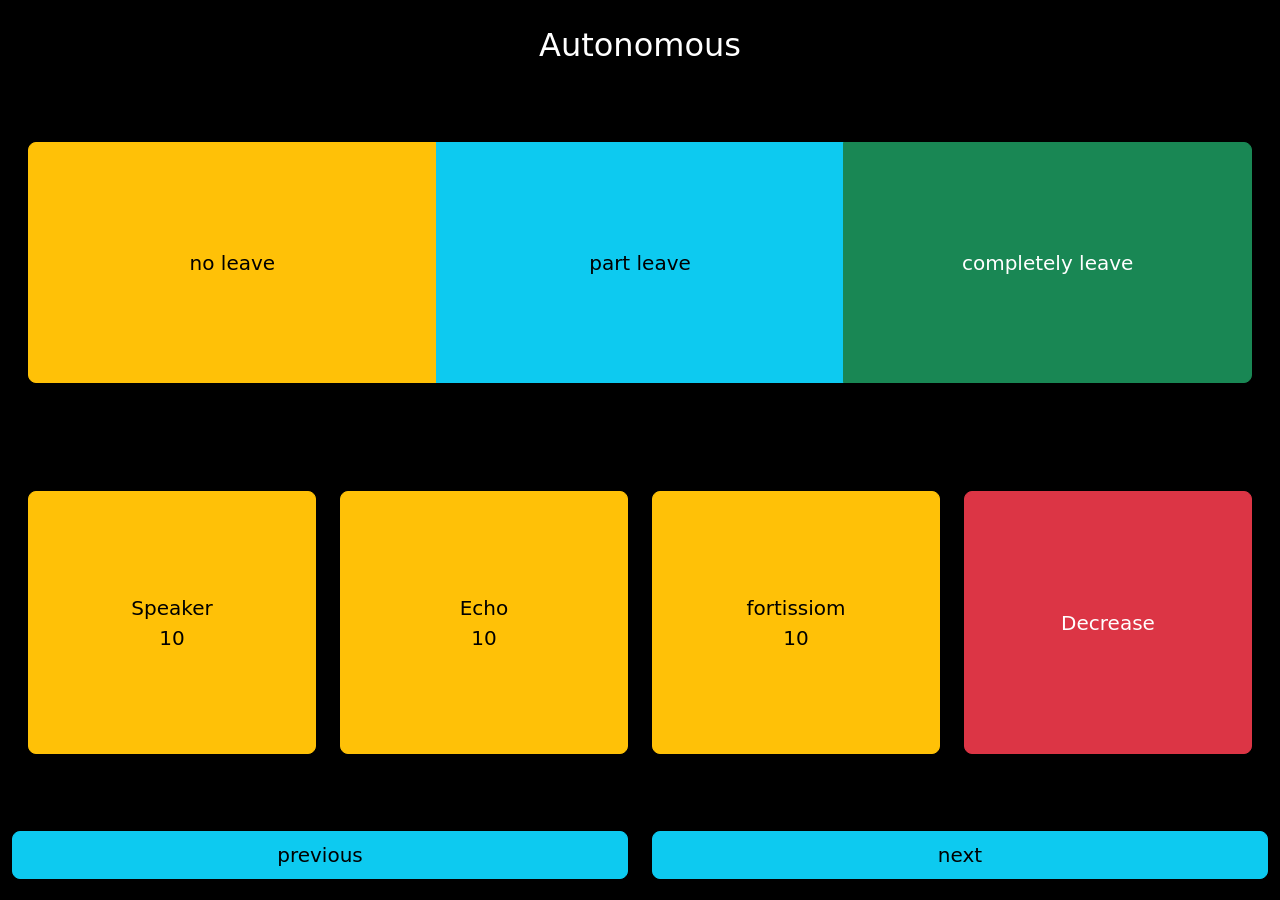
==== index.html @ 08e3e9cc "add leave field" ====
<!doctype html>
<html lang="en">

<head>
    <meta charset="utf-8">
    <meta name="viewport" content="width=device-width, initial-scale=1">
    <title>Bootstrap demo</title>
    <link href="https://cdn.jsdelivr.net/npm/bootstrap@5.3.3/dist/css/bootstrap.min.css" rel="stylesheet"
        integrity="sha384-QWTKZyjpPEjISv5WaRU9OFeRpok6YctnYmDr5pNlyT2bRjXh0JMhjY6hW+ALEwIH" crossorigin="anonymous">

    <link href="styles/main.css" rel="stylesheet">
</head>

<body>
    <div class="container-fluid text-center vh-100">
        <div class="row align-items-center" style="height: 10%;">
            <div class="head col">Autonomous</div>
        </div>

        <div class="row  px-3" style="height: 80%; ">
            <div class="input-div col-12">
                <div class="count-btn btn-group w-100" role="group" aria-label="Basic example">
                    <button type="button" class="btn btn-warning btn-lg">no leave</button>
                    <button type="button" class="btn btn-info btn-lg">part leave</button>
                    <button type="button" class="btn btn-success btn-lg">completely leave</button>
                </div>

            </div>
            <div class="input-div col-6 col-sm-3">
                <button type="button" class="count-btn btn btn-warning btn-lg btn-block m-auto ">
                    <div>Speaker</div>
                    <div>10</div>
                </button>

            </div>
            <div class="input-div col-6 col-sm-3">
                <button type="button" class="count-btn btn btn-warning btn-lg btn-block m-auto ">
                    <div>Echo</div>
                    <div>10</div>
                </button>

            </div>
            <div class="input-div col-6 col-sm-3">
                <button type="button" class="count-btn btn btn-warning btn-lg btn-block m-auto ">
                    <div>fortissiom</div>
                    <div>10</div>
                </button>

            </div>
            <div class="input-div col-6 col-sm-3 align-self:bottom">
                <button type="button" class="count-btn btn btn-danger btn-lg btn-block m-auto ">
                    <div>Decrease</div>
                </button>

            </div>
        </div>
        <div class="row align-items-center" style="height: 10%;">
            <div class="col-6">
                <button type="button" class="switch-btn btn btn-info btn-lg">previous</button>
            </div>
            <div class="col-6">
                <button type="button" class="switch-btn btn btn-info btn-lg ">next</button>
            </div>
        </div>
    </div>
    <script src="https://cdn.jsdelivr.net/npm/bootstrap@5.3.3/dist/js/bootstrap.bundle.min.js"
        integrity="sha384-YvpcrYf0tY3lHB60NNkmXc5s9fDVZLESaAA55NDzOxhy9GkcIdslK1eN7N6jIeHz"
        crossorigin="anonymous"></script>
</body>

</html>
---- styles/main.css ----
body {
    background-color: #000000;
    height: 100vh;
    /* font-family: Arial, sans-serif;
    margin: 0;
    padding: 0; */
}

.btn {
    max-aspect-ratio: 1/0.9;
    width: 100%;
}

.count-btn {
    height: 70%;
}

.count-btn {
    height: 70%;
}

.switch-btn {
    height: 80%;
}

.input-div {
    display: flex;
    justify-content: center;
    align-items: center;
}

.head {
    color: white;
    font-size: 2rem;
    /* margin-bottom: 1rem; */
}
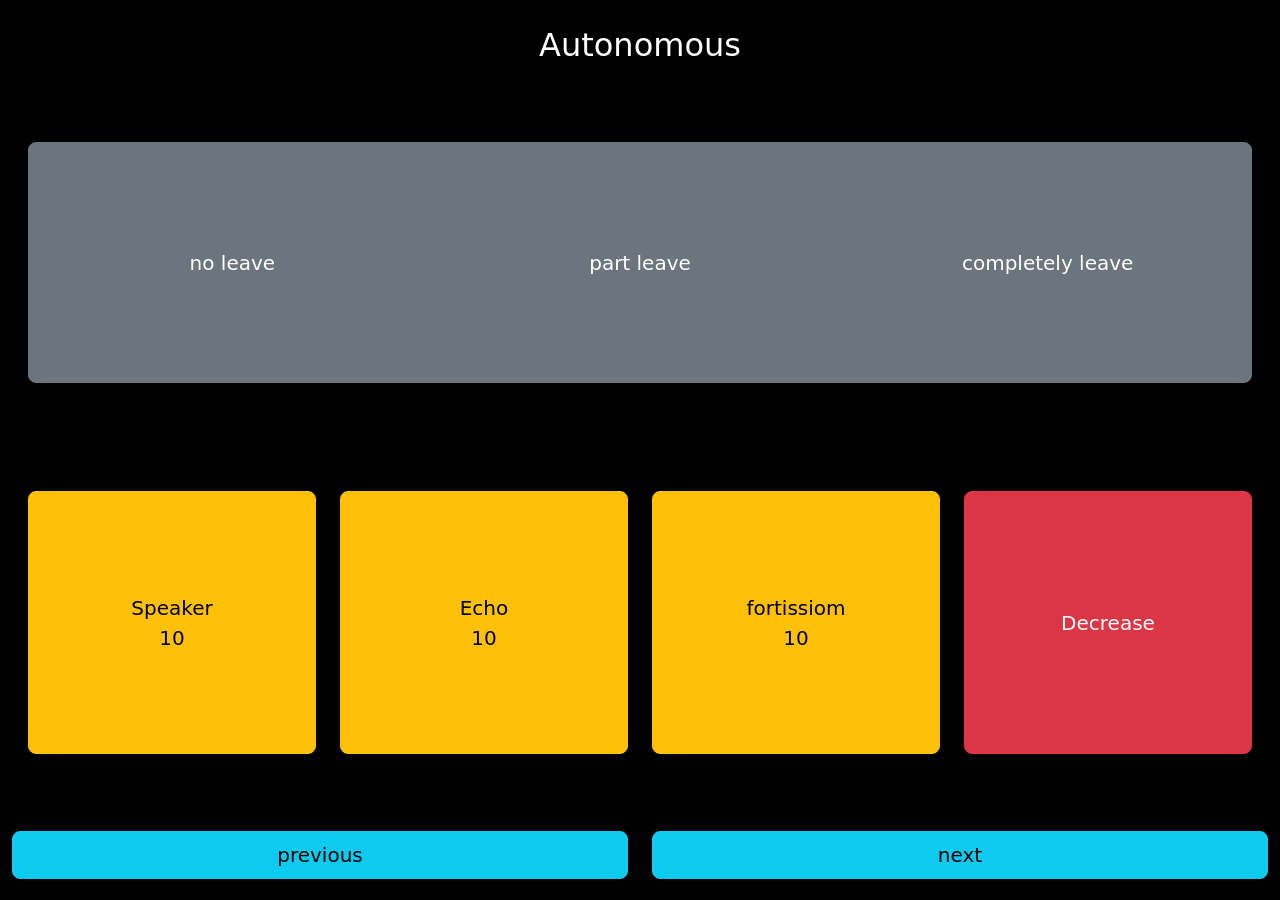
==== commit 5722e764: "add leave field js" ====
--- a/index.html
+++ b/index.html
@@ -12,60 +12,109 @@
 </head>
 
 <body>
-    <div class="container-fluid text-center vh-100">
-        <div class="row align-items-center" style="height: 10%;">
-            <div class="head col">Autonomous</div>
-        </div>
+    <div id="main-holder">
+        <div class="container-fluid text-center vh-100">
+            <div class="row align-items-center" style="height: 10%;">
+                <div class="head col">Autonomous</div>
+            </div>
 
-        <div class="row  px-3" style="height: 80%; ">
-            <div class="input-div col-12">
-                <div class="count-btn btn-group w-100" role="group" aria-label="Basic example">
-                    <button type="button" class="btn btn-warning btn-lg">no leave</button>
-                    <button type="button" class="btn btn-info btn-lg">part leave</button>
-                    <button type="button" class="btn btn-success btn-lg">completely leave</button>
+            <div id="auto-field" class="row  px-3" style="height: 80%; ">
+                <div class="input-div col-12">
+                    <div id="auto-leave-select" class="count-btn btn-group w-100" role="group"
+                        aria-label="Basic example">
+                        <button type="button" class="btn btn-secondary btn-lg" value="0">no leave</button>
+                        <button type="button" class="btn btn-secondary btn-lg" value="1">part leave</button>
+                        <button type="button" class="btn btn-secondary btn-lg" value="2">completely leave</button>
+                    </div>
+
                 </div>
+                <div class="input-div col-6 col-sm-3">
+                    <button type="button" class="count-btn btn btn-warning btn-lg btn-block m-auto ">
+                        <div>Speaker</div>
+                        <div>10</div>
+                    </button>
 
+                </div>
+                <div class="input-div col-6 col-sm-3">
+                    <button type="button" class="count-btn btn btn-warning btn-lg btn-block m-auto ">
+                        <div>Echo</div>
+                        <div>10</div>
+                    </button>
+
+                </div>
+                <div class="input-div col-6 col-sm-3">
+                    <button type="button" class="count-btn btn btn-warning btn-lg btn-block m-auto ">
+                        <div>fortissiom</div>
+                        <div>10</div>
+                    </button>
+
+                </div>
+                <div class="input-div col-6 col-sm-3 align-self:bottom">
+                    <button type="button" class="count-btn btn btn-danger btn-lg btn-block m-auto ">
+                        <div>Decrease</div>
+                    </button>
+
+                </div>
             </div>
-            <div class="input-div col-6 col-sm-3">
-                <button type="button" class="count-btn btn btn-warning btn-lg btn-block m-auto ">
-                    <div>Speaker</div>
-                    <div>10</div>
-                </button>
-
-            </div>
-            <div class="input-div col-6 col-sm-3">
-                <button type="button" class="count-btn btn btn-warning btn-lg btn-block m-auto ">
-                    <div>Echo</div>
-                    <div>10</div>
-                </button>
-
-            </div>
-            <div class="input-div col-6 col-sm-3">
-                <button type="button" class="count-btn btn btn-warning btn-lg btn-block m-auto ">
-                    <div>fortissiom</div>
-                    <div>10</div>
-                </button>
-
-            </div>
-            <div class="input-div col-6 col-sm-3 align-self:bottom">
-                <button type="button" class="count-btn btn btn-danger btn-lg btn-block m-auto ">
-                    <div>Decrease</div>
-                </button>
-
+            <div class="row align-items-center" style="height: 10%;">
+                <div class="col-6">
+                    <button type="button" class="switch-btn btn btn-info btn-lg"
+                        onclick="swipePage(-1)">previous</button>
+                </div>
+                <div class="col-6">
+                    <button type="button" class="switch-btn btn btn-info btn-lg" onclick="swipePage(1)">next</button>
+                </div>
             </div>
         </div>
-        <div class="row align-items-center" style="height: 10%;">
-            <div class="col-6">
-                <button type="button" class="switch-btn btn btn-info btn-lg">previous</button>
+        <div class="container-fluid text-center vh-100" style="display: none;">
+            <div class="row align-items-center" style="height: 10%;">
+                <div class="head col">Telop</div>
             </div>
-            <div class="col-6">
-                <button type="button" class="switch-btn btn btn-info btn-lg ">next</button>
+
+            <div id="auto-field" class="row  px-3" style="height: 80%; ">
+                <div class="input-div col-6 col-sm-3">
+                    <button type="button" class="count-btn btn btn-warning btn-lg btn-block m-auto ">
+                        <div>Speaker</div>
+                        <div>10</div>
+                    </button>
+
+                </div>
+                <div class="input-div col-6 col-sm-3">
+                    <button type="button" class="count-btn btn btn-warning btn-lg btn-block m-auto ">
+                        <div>Echo</div>
+                        <div>10</div>
+                    </button>
+
+                </div>
+                <div class="input-div col-6 col-sm-3">
+                    <button type="button" class="count-btn btn btn-warning btn-lg btn-block m-auto ">
+                        <div>fortissiom</div>
+                        <div>10</div>
+                    </button>
+
+                </div>
+                <div class="input-div col-6 col-sm-3 align-self:bottom">
+                    <button type="button" class="count-btn btn btn-danger btn-lg btn-block m-auto ">
+                        <div>Decrease</div>
+                    </button>
+
+                </div>
+            </div>
+            <div class="row align-items-center" style="height: 10%;">
+                <div class="col-6">
+                    <button type="button" class="switch-btn btn btn-info btn-lg"
+                        onclick="swipePage(-1)">previous</button>
+                </div>
+                <div class="col-6">
+                    <button type="button" class="switch-btn btn btn-info btn-lg" onclick="swipePage(1)">next</button>
+                </div>
             </div>
         </div>
     </div>
     <script src="https://cdn.jsdelivr.net/npm/bootstrap@5.3.3/dist/js/bootstrap.bundle.min.js"
         integrity="sha384-YvpcrYf0tY3lHB60NNkmXc5s9fDVZLESaAA55NDzOxhy9GkcIdslK1eN7N6jIeHz"
         crossorigin="anonymous"></script>
+    <script src="scripts/main.js"></script>
 </body>
 
 </html>
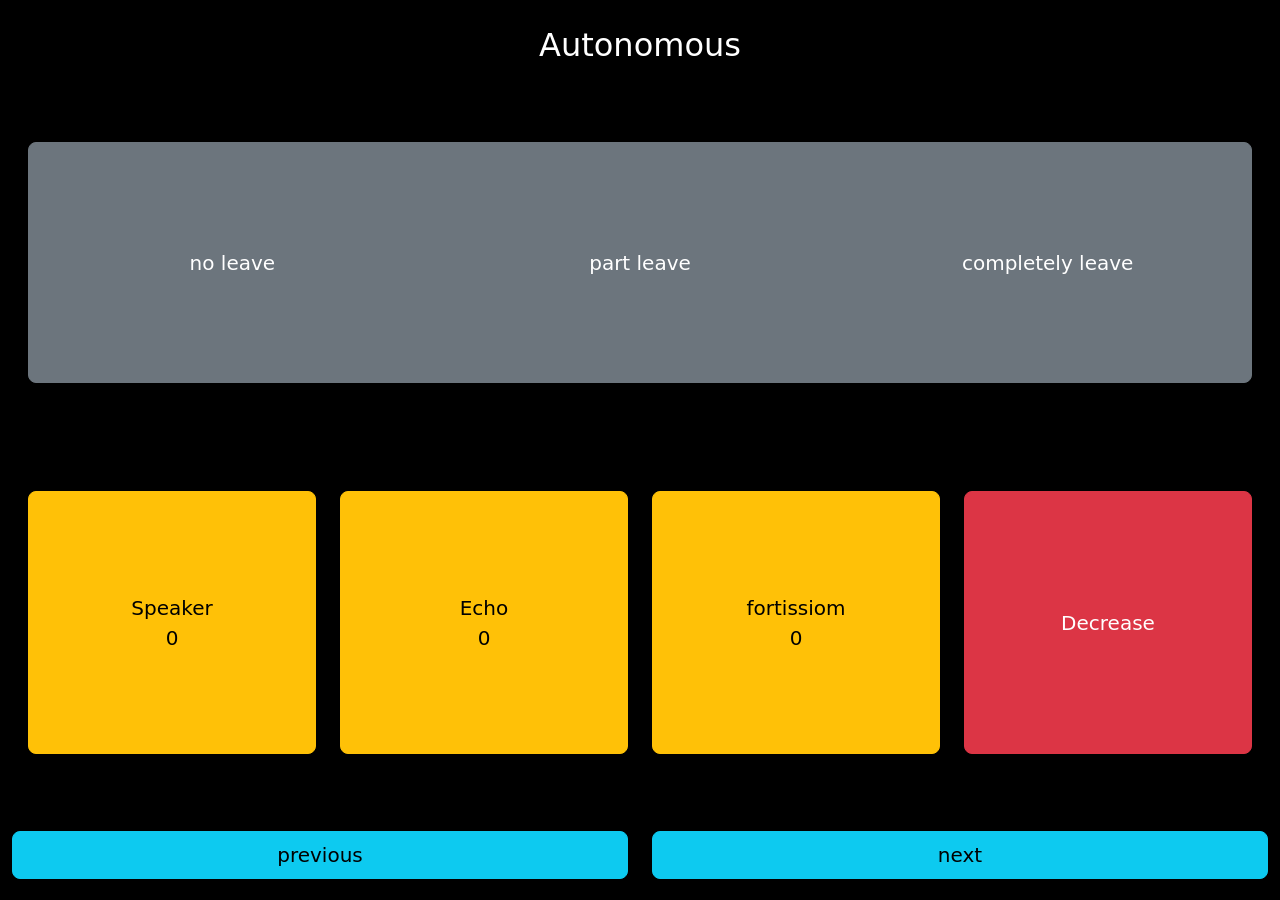
==== commit 5bb699d6: "complete counter js" ====
--- a/index.html
+++ b/index.html
@@ -20,7 +20,7 @@
 
             <div id="auto-field" class="row  px-3" style="height: 80%; ">
                 <div class="input-div col-12">
-                    <div id="auto-leave-select" class="count-btn btn-group w-100" role="group"
+                    <div id="auto-leave-select" class="select-btn-group btn-group w-100" role="group"
                         aria-label="Basic example">
                         <button type="button" class="btn btn-secondary btn-lg" value="0">no leave</button>
                         <button type="button" class="btn btn-secondary btn-lg" value="1">part leave</button>
@@ -29,28 +29,29 @@
 
                 </div>
                 <div class="input-div col-6 col-sm-3">
-                    <button type="button" class="count-btn btn btn-warning btn-lg btn-block m-auto ">
+                    <button id="auto-speaker-btn" type="button" class="count-btn btn btn-warning btn-lg btn-block">
                         <div>Speaker</div>
-                        <div>10</div>
+                        <div class="score-div">0</div>
                     </button>
 
                 </div>
                 <div class="input-div col-6 col-sm-3">
-                    <button type="button" class="count-btn btn btn-warning btn-lg btn-block m-auto ">
+                    <button id="auto-echo-btn" type="button" class="count-btn btn btn-warning btn-lg btn-block">
                         <div>Echo</div>
-                        <div>10</div>
+                        <div class="score-div">0</div>
                     </button>
 
                 </div>
                 <div class="input-div col-6 col-sm-3">
-                    <button type="button" class="count-btn btn btn-warning btn-lg btn-block m-auto ">
+                    <button id="auto-fortissiom-btn" type="button" class="count-btn btn btn-warning btn-lg btn-block">
                         <div>fortissiom</div>
-                        <div>10</div>
+                        <div class="score-div">0</div>
                     </button>
 
                 </div>
                 <div class="input-div col-6 col-sm-3 align-self:bottom">
-                    <button type="button" class="count-btn btn btn-danger btn-lg btn-block m-auto ">
+                    <button id="decrease-btn" type="button"
+                        class="decrease-btn btn btn-danger btn-lg btn-block m-auto ">
                         <div>Decrease</div>
                     </button>
 
@@ -73,28 +74,29 @@
 
             <div id="auto-field" class="row  px-3" style="height: 80%; ">
                 <div class="input-div col-6 col-sm-3">
-                    <button type="button" class="count-btn btn btn-warning btn-lg btn-block m-auto ">
+                    <button id="auto-speaker-btn" type="button" class="count-btn btn btn-warning btn-lg btn-block">
                         <div>Speaker</div>
-                        <div>10</div>
+                        <div class="score-div">0</div>
                     </button>
 
                 </div>
                 <div class="input-div col-6 col-sm-3">
-                    <button type="button" class="count-btn btn btn-warning btn-lg btn-block m-auto ">
+                    <button id="auto-echo-btn" type="button" class="count-btn btn btn-warning btn-lg btn-block">
                         <div>Echo</div>
-                        <div>10</div>
+                        <div class="score-div">0</div>
                     </button>
 
                 </div>
                 <div class="input-div col-6 col-sm-3">
-                    <button type="button" class="count-btn btn btn-warning btn-lg btn-block m-auto ">
+                    <button id="auto-fortissiom-btn" type="button" class="count-btn btn btn-warning btn-lg btn-block">
                         <div>fortissiom</div>
-                        <div>10</div>
+                        <div class="score-div">0</div>
                     </button>
 
                 </div>
                 <div class="input-div col-6 col-sm-3 align-self:bottom">
-                    <button type="button" class="count-btn btn btn-danger btn-lg btn-block m-auto ">
+                    <button id="decrease-btn" type="button"
+                        class="decrease-btn btn btn-danger btn-lg btn-block m-auto ">
                         <div>Decrease</div>
                     </button>
 
--- a/styles/main.css
+++ b/styles/main.css
@@ -7,15 +7,19 @@
 }
 
 .btn {
-    max-aspect-ratio: 1/0.9;
     width: 100%;
+}
+
+.select-btn-group {
+    height: 70%;
 }
 
 .count-btn {
     height: 70%;
 }
 
-.count-btn {
+
+.decrease-btn {
     height: 70%;
 }
 
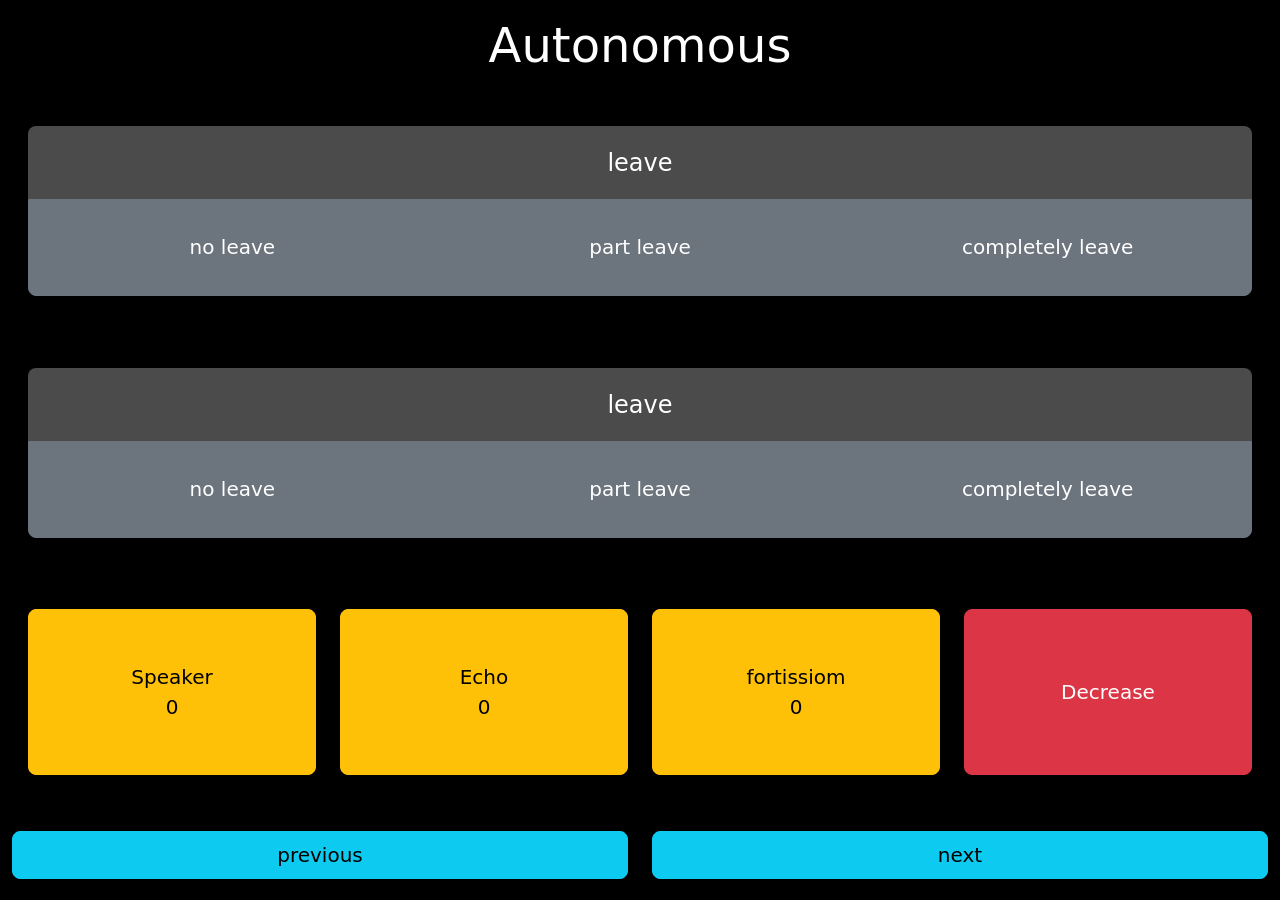
==== commit 00f47b36: "chore: Refactor leave field" ====
--- a/index.html
+++ b/index.html
@@ -19,15 +19,29 @@
             </div>
 
             <div id="auto-field" class="row  px-3" style="height: 80%; ">
-                <div class="input-div col-12">
+                <div class="select-group input-div col-12">
+                    <div class="select-label">
+                        leave
+                    </div>
                     <div id="auto-leave-select" class="select-btn-group btn-group w-100" role="group"
                         aria-label="Basic example">
                         <button type="button" class="btn btn-secondary btn-lg" value="0">no leave</button>
                         <button type="button" class="btn btn-secondary btn-lg" value="1">part leave</button>
                         <button type="button" class="btn btn-secondary btn-lg" value="2">completely leave</button>
                     </div>
+                </div>
+                <div class="select-group input-div col-12">
+                    <div class="select-label">
+                        leave
+                    </div>
+                    <div id="auto-leave-select" class="select-btn-group btn-group w-100" role="group"
+                        aria-label="Basic example">
+                        <button type="button" class="btn btn-secondary btn-lg" value="0">no leave</button>
+                        <button type="button" class="btn btn-secondary btn-lg" value="1">part leave</button>
+                        <button type="button" class="btn btn-secondary btn-lg" value="2">completely leave</button>
+                    </div>
+                </div>
 
-                </div>
                 <div class="input-div col-6 col-sm-3">
                     <button id="auto-speaker-btn" type="button" class="count-btn btn btn-warning btn-lg btn-block">
                         <div>Speaker</div>
@@ -50,8 +64,7 @@
 
                 </div>
                 <div class="input-div col-6 col-sm-3 align-self:bottom">
-                    <button id="decrease-btn" type="button"
-                        class="decrease-btn btn btn-danger btn-lg btn-block m-auto ">
+                    <button id="decrease-btn" type="button" class="decrease-btn btn btn-lg btn-block">
                         <div>Decrease</div>
                     </button>
 
@@ -95,8 +108,7 @@
 
                 </div>
                 <div class="input-div col-6 col-sm-3 align-self:bottom">
-                    <button id="decrease-btn" type="button"
-                        class="decrease-btn btn btn-danger btn-lg btn-block m-auto ">
+                    <button id="decrease-btn" type="button" class="decrease-btn btn btn-lg btn-block">
                         <div>Decrease</div>
                     </button>
 
--- a/styles/main.css
+++ b/styles/main.css
@@ -10,10 +10,6 @@
     width: 100%;
 }
 
-.select-btn-group {
-    height: 70%;
-}
-
 .count-btn {
     height: 70%;
 }
@@ -21,6 +17,38 @@
 
 .decrease-btn {
     height: 70%;
+    --bs-btn-color: #fff;
+    --bs-btn-bg: #dc3545;
+    --bs-btn-border-color: #dc3545;
+    --bs-btn-hover-color: #fff;
+    --bs-btn-hover-bg: #bb2d3b;
+    --bs-btn-hover-border-color: #b02a37;
+    --bs-btn-focus-shadow-rgb: 225, 83, 97;
+    --bs-btn-active-color: #fff;
+    --bs-btn-active-bg: #b02a37;
+    --bs-btn-active-border-color: #a52834;
+    --bs-btn-active-shadow: inset 0 3px 5px rgba(0, 0, 0, 0.125);
+    --bs-btn-disabled-color: #fff;
+    --bs-btn-disabled-bg: #dc3545;
+    --bs-btn-disabled-border-color: #dc3545;
+
+}
+
+.decrease-btn.active {
+    --bs-btn-color: #fff;
+    --bs-btn-bg: #0d6efd;
+    --bs-btn-border-color: #0d6efd;
+    --bs-btn-hover-color: #fff;
+    --bs-btn-hover-bg: #0b5ed7;
+    --bs-btn-hover-border-color: #0a58ca;
+    --bs-btn-focus-shadow-rgb: 49, 132, 253;
+    --bs-btn-active-color: #fff;
+    --bs-btn-active-bg: #0a58ca;
+    --bs-btn-active-border-color: #0a53be;
+    --bs-btn-active-shadow: inset 0 3px 5px rgba(0, 0, 0, 0.125);
+    --bs-btn-disabled-color: #fff;
+    --bs-btn-disabled-bg: #0d6efd;
+    --bs-btn-disabled-border-color: #0d6efd;
 }
 
 .switch-btn {
@@ -35,6 +63,36 @@
 
 .head {
     color: white;
+    font-size: 3rem;
+    /* margin-bottom: 1rem; */
+}
+
+.select-group {
+    /* color: white; */
     font-size: 2rem;
-    /* margin-bottom: 1rem; */
+    flex-direction: column;
+    /* background-color: gray; */
+}
+
+.select-label {
+    width: 100%;
+    height: 30%;
+    color: white;
+    font-size: 1.5rem;
+    /* flex-direction: column; */
+    background-color: rgb(75, 75, 75);
+    display: flex;
+    justify-content: center;
+    align-items: center;
+    border-top-left-radius: var(--bs-border-radius-lg);
+    border-top-right-radius: var(--bs-border-radius-lg);
+}
+
+.select-btn-group {
+    height: 40%;
+}
+
+.select-btn-group button {
+    border-top-left-radius: 0;
+    border-top-right-radius: 0;
 }
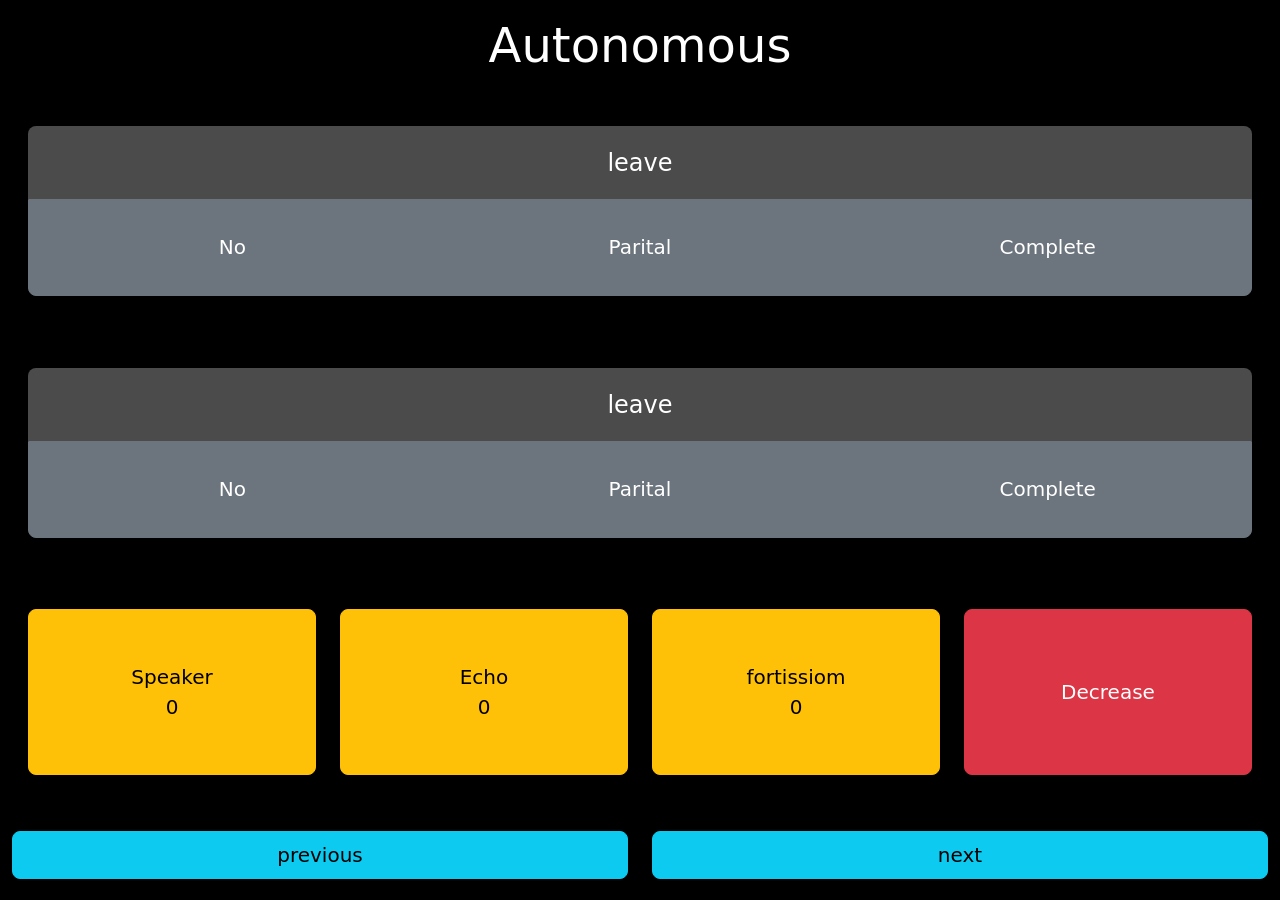
==== commit fc0d3503: "add swipe Page feature" ====
--- a/index.html
+++ b/index.html
@@ -25,9 +25,9 @@
                     </div>
                     <div id="auto-leave-select" class="select-btn-group btn-group w-100" role="group"
                         aria-label="Basic example">
-                        <button type="button" class="btn btn-secondary btn-lg" value="0">no leave</button>
-                        <button type="button" class="btn btn-secondary btn-lg" value="1">part leave</button>
-                        <button type="button" class="btn btn-secondary btn-lg" value="2">completely leave</button>
+                        <button type="button" class="btn btn-secondary btn-lg" value="0">No</button>
+                        <button type="button" class="btn btn-secondary btn-lg" value="1">Parital</button>
+                        <button type="button" class="btn btn-secondary btn-lg" value="2">Complete</button>
                     </div>
                 </div>
                 <div class="select-group input-div col-12">
@@ -36,9 +36,9 @@
                     </div>
                     <div id="auto-leave-select" class="select-btn-group btn-group w-100" role="group"
                         aria-label="Basic example">
-                        <button type="button" class="btn btn-secondary btn-lg" value="0">no leave</button>
-                        <button type="button" class="btn btn-secondary btn-lg" value="1">part leave</button>
-                        <button type="button" class="btn btn-secondary btn-lg" value="2">completely leave</button>
+                        <button type="button" class="btn btn-secondary btn-lg" value="0">No</button>
+                        <button type="button" class="btn btn-secondary btn-lg" value="1">Parital</button>
+                        <button type="button" class="btn btn-secondary btn-lg" value="2">Complete</button>
                     </div>
                 </div>
 
